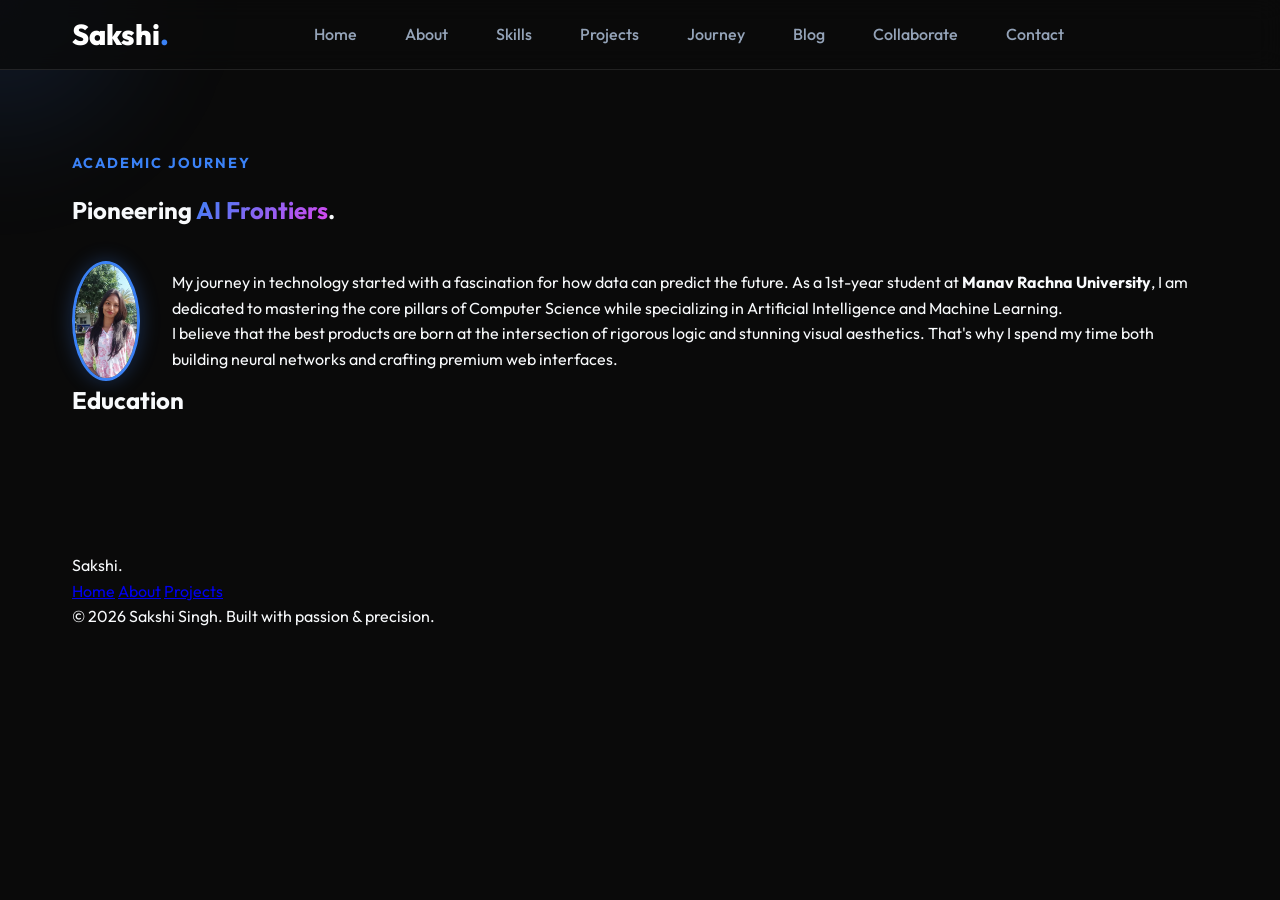
==== about.html @ fe0ff8fd "Initial commit: Professional Portfolio with 10 pages, dark theme, and animations" ====
<!DOCTYPE html>
<html lang="en">
<head>
    <meta charset="UTF-8">
    <meta name="viewport" content="width=device-width, initial-scale=1.0">
    <title>About | Sakshi Singh</title>
    <meta name="description" content="Learn more about Sakshi Singh, her academic journey in B.Tech CSE AIML at Manav Rachna University, and her passion for AI and Web Development.">
    <meta property="og:title" content="About Sakshi Singh | AI & ML Engineer">
    <meta property="og:description" content="My journey in technology and vision for the future of AI.">
    <link href="https://fonts.googleapis.com/css2?family=Outfit:wght@300;400;600;800&display=swap" rel="stylesheet">
    <link rel="stylesheet" href="style.css">
</head>
<body class="dark-theme">
    <main class="sub-page">
        <section class="container section">
            <h3 class="section-tag">Academic Journey</h3>
            <h1>Pioneering <span class="gradient-text">AI Frontiers</span>.</h1>
            <div class="about-flex">
                <div class="profile-img-container">
                    <img src="assets/profile.jpg" alt="Sakshi Singh" class="profile-img">
                </div>
                <div class="bio-text">
                    <p>My journey in technology started with a fascination for how data can predict the future. As a 1st-year student at <strong>Manav Rachna University</strong>, I am dedicated to mastering the core pillars of Computer Science while specializing in Artificial Intelligence and Machine Learning.</p>
                    <p>I believe that the best products are born at the intersection of rigorous logic and stunning visual aesthetics. That's why I spend my time both building neural networks and crafting premium web interfaces.</p>
                </div>
            </div>
            
            <div class="education-block">
                <h2>Education</h2>
                <div class="skill-card">
                    <h4>B.Tech CSE (AIML)</h4>
                    <p>Manav Rachna University | Batch 2025-2029</p>
                </div>
            </div>
        </section>
    </main>
    <script src="layout.js"></script>
    <script src="main.js"></script>
</body>
</html>
---- style.css ----
:root {
    --bg-dark: #0a0a0a;
    --bg-card: rgba(255, 255, 255, 0.05);
    --primary: #3b82f6;
    --secondary: #d946ef;
    --accent: #10b981;
    --text-main: #f8fafc;
    --text-muted: #94a3b8;
    --glass-border: rgba(255, 255, 255, 0.1);
    --font-main: 'Outfit', sans-serif;
    --transition: all 0.4s cubic-bezier(0.16, 1, 0.3, 1);
}

* {
    margin: 0;
    padding: 0;
    box-sizing: border-box;
    scroll-behavior: smooth;
}

body {
    background-color: var(--bg-dark);
    color: var(--text-main);
    font-family: var(--font-main);
    line-height: 1.6;
    overflow-x: hidden;
}

.container {
    max-width: 1200px;
    margin: 0 auto;
    padding: 0 2rem;
}

/* Cursor Glow */
.cursor-glow {
    position: fixed;
    width: 400px;
    height: 400px;
    background: radial-gradient(circle, rgba(59, 130, 246, 0.15) 0%, transparent 70%);
    border-radius: 50%;
    pointer-events: none;
    transform: translate(-50%, -50%);
    z-index: 1;
    filter: blur(40px);
}

/* Nav */
.glass-nav {
    position: fixed;
    top: 0;
    left: 0;
    width: 100%;
    height: 70px;
    z-index: 100;
    background: rgba(10, 10, 10, 0.8);
    backdrop-filter: blur(12px);
    border-bottom: 1px solid var(--glass-border);
    display: flex;
    align-items: center;
}

.nav-container {
    width: 100%;
    max-width: 1200px;
    margin: 0 auto;
    display: flex;
    justify-content: space-between;
    align-items: center;
    padding: 0 2rem;
}

.logo {
    font-size: 1.8rem;
    font-weight: 800;
    color: white;
    text-decoration: none;
}

.logo span {
    color: var(--primary);
}

.nav-links {
    display: flex;
    list-style: none;
    gap: 3rem;
}

.nav-links a {
    text-decoration: none;
    color: var(--text-muted);
    font-weight: 500;
    transition: var(--transition);
}

.nav-links a:hover {
    color: var(--primary);
}

/* Sections */
section {
    padding: 100px 0;
}

.section-tag {
    text-transform: uppercase;
    color: var(--primary);
    letter-spacing: 2px;
    font-size: 0.9rem;
    margin-bottom: 1rem;
    display: inline-block;
}

/* Hero */
.hero {
    height: 100vh;
    display: flex;
    align-items: center;
    position: relative;
    overflow: hidden;
}

.mesh-bg {
    position: absolute;
    top: 50%;
    left: 50%;
    transform: translate(-50%, -50%);
    width: 100%;
    height: 100%;
    background: 
        radial-gradient(at 0% 0%, rgba(59, 130, 246, 0.1) 0, transparent 50%),
        radial-gradient(at 100% 100%, rgba(217, 70, 239, 0.1) 0, transparent 50%);
    z-index: -1;
}

.hero h2 {
    font-size: 3rem;
    font-weight: 400;
    color: var(--text-muted);
}

.hero h1 {
    font-size: 6rem;
    font-weight: 800;
    line-height: 1;
    margin-bottom: 2rem;
}

.hero h1 span {
    color: var(--primary);
}

.hero p {
    font-size: 1.25rem;
    color: var(--text-muted);
    max-width: 600px;
    margin-bottom: 3rem;
}

/* Buttons */
.btn {
    display: inline-block;
    padding: 1rem 2.5rem;
    border-radius: 50px;
    text-decoration: none;
    font-weight: 600;
    transition: var(--transition);
    cursor: pointer;
    border: none;
    font-family: inherit;
}

.btn-primary {
    background: linear-gradient(135deg, var(--primary), var(--secondary));
    color: white;
    box-shadow: 0 10px 30px rgba(59, 130, 246, 0.4);
}

.btn-primary:hover {
    transform: translateY(-5px);
    box-shadow: 0 15px 40px rgba(59, 130, 246, 0.6);
}

.btn-secondary {
    background: transparent;
    color: white;
    border: 1px solid var(--glass-border);
    margin-left: 1.5rem;
}

.btn-secondary:hover {
    background: var(--bg-card);
    border-color: var(--primary);
}

/* Animations */
.reveal-text {
    opacity: 0;
    transform: translateY(30px);
    animation: reveal 1s forwards cubic-bezier(0.16, 1, 0.3, 1);
}

.delay-1 { animation-delay: 0.2s; }
.delay-2 { animation-delay: 0.4s; }
.delay-3 { animation-delay: 0.6s; }

@keyframes reveal {
    to {
        opacity: 1;
        transform: translateY(0);
    }
}

/* About Grid */
.grid {
    display: grid;
    grid-template-columns: 1fr 1fr;
    gap: 4rem;
    align-items: center;
}

.gradient-text {
    background: linear-gradient(135deg, var(--primary), var(--secondary));
    -webkit-background-clip: text;
    -webkit-text-fill-color: transparent;
}

.about-flex {
    display: flex;
    align-items: center;
    gap: 2rem;
    margin-top: 2rem;
}

.profile-img-container {
    width: 120px;
    height: 120px;
    border-radius: 50%;
    overflow: hidden;
    border: 3px solid var(--primary);
    box-shadow: 0 0 20px rgba(59, 130, 246, 0.3);
}

.profile-img {
    width: 100%;
    height: 100%;
    object-fit: cover;
}

.stats {
    display: flex;
    gap: 3rem;
    margin-top: 3rem;
}

.stat-item .number {
    display: block;
    font-size: 2.5rem;
    font-weight: 800;
    color: white;
}

.stat-item .label {
    color: var(--text-muted);
}

.skill-card {
    background: var(--bg-card);
    padding: 2.5rem;
    border-radius: 20px;
    border: 1px solid var(--glass-border);
    text-align: center;
    font-weight: 600;
    transition: var(--transition);
}

.skill-card:hover {
    background: rgba(255, 255, 255, 0.08);
    border-color: var(--primary);
    transform: translateY(-10px);
}

.skills-grid {
    display: grid;
    grid-template-columns: 1fr 1fr;
    gap: 1.5rem;
}

/* Projects */
.project-grid {
    display: grid;
    grid-template-columns: 1fr 1fr;
    gap: 2rem;
    margin-top: 3rem;
}

.project-card {
    background: var(--bg-card);
    border-radius: 24px;
    overflow: hidden;
    border: 1px solid var(--glass-border);
    transition: var(--transition);
}

.project-card:hover {
    transform: translateY(-10px);
    border-color: var(--primary);
}

.project-img {
    height: 300px;
    background-size: cover;
    background-position: center;
    border-bottom: 1px solid var(--glass-border);
}

.project-info {
    padding: 2rem;
}

.project-info h4 {
    font-size: 1.5rem;
    margin-bottom: 0.5rem;
}

.project-info p {
    color: var(--text-muted);
    margin-bottom: 1.5rem;
}

.project-link {
    text-decoration: none;
    color: var(--primary);
    font-weight: 600;
}

/* Form */
.glass-form {
    max-width: 600px;
    margin: 3rem auto;
    background: var(--bg-card);
    padding: 3rem;
    border-radius: 24px;
    border: 1px solid var(--glass-border);
}

.form-group {
    margin-bottom: 1.5rem;
}

input, textarea {
    width: 100%;
    padding: 1.2rem;
    background: rgba(255, 255, 255, 0.03);
    border: 1px solid var(--glass-border);
    border-radius: 12px;
    color: white;
    font-family: inherit;
    outline: none;
    transition: var(--transition);
}

input:focus, textarea:focus {
    border-color: var(--primary);
    background: rgba(255, 255, 255, 0.08);
}

#img-project-1 { background-image: url('assets/project1.png'); }
#img-project-2 { background-image: url('assets/project2.png'); }

/* Mobile Responsive */
@media (max-width: 768px) {
    .nav-links { display: none; }
    .nav-container { justify-content: center; }
    .hero h1 { font-size: 3.5rem; }
    .hero h2 { font-size: 1.8rem; }
    .grid, .project-grid, .skills-grid { grid-template-columns: 1fr; }
    .hero { text-align: center; padding-top: 50px; }
    .hero p { margin: 0 auto 2rem auto; font-size: 1.1rem; }
    .btn-secondary { margin-left: 0; margin-top: 1rem; width: 100%; }
    .btn-primary { width: 100%; }
    .stats { flex-direction: column; gap: 1.5rem; align-items: center; }
    .about-flex { flex-direction: column; text-align: center; }
}

/* Multi-Page Additions */
.sub-page {
    padding-top: 150px;
}

.project-hero-img {
    width: 100%;
    height: 500px;
    border-radius: 30px;
    background-size: cover;
    background-position: center;
    margin: 3rem 0;
    border: 1px solid var(--glass-border);
}

.case-study-content {
    max-width: 800px;
    margin-bottom: 4rem;
}

.meta {
    display: flex;
    gap: 2rem;
    margin-bottom: 2rem;
    padding: 1.5rem;
    background: var(--bg-card);
    border-radius: 15px;
    border: 1px solid var(--glass-border);
}

.contact-layout {
    display: grid;
    grid-template-columns: 1fr 1fr;
    gap: 4rem;
    margin-top: 3rem;
}

.c-item {
    margin-bottom: 2rem;
}

.c-item strong {
    display: block;
    color: var(--primary);
    margin-bottom: 0.5rem;
}

.skills-grid-detailed {
    display: grid;
    grid-template-columns: repeat(auto-fit, minmax(300px, 1fr));
    gap: 2rem;
    margin-top: 3rem;
}

.category {
    background: var(--bg-card);
    padding: 2.5rem;
    border-radius: 20px;
    border: 1px solid var(--glass-border);
}

.category h3 {
    margin-bottom: 1.5rem;
    color: var(--primary);
}

.category ul {
    list-style: none;
}

.category li {
    margin-bottom: 0.8rem;
    color: var(--text-muted);
}

.blog-grid {
    display: grid;
    grid-template-columns: repeat(auto-fit, minmax(300px, 1fr));
    gap: 2rem;
    margin-top: 3rem;
}

.date {
    display: block;
    font-size: 0.8rem;
    color: var(--primary);
    margin-bottom: 1rem;
    text-transform: uppercase;
    letter-spacing: 1px;
}
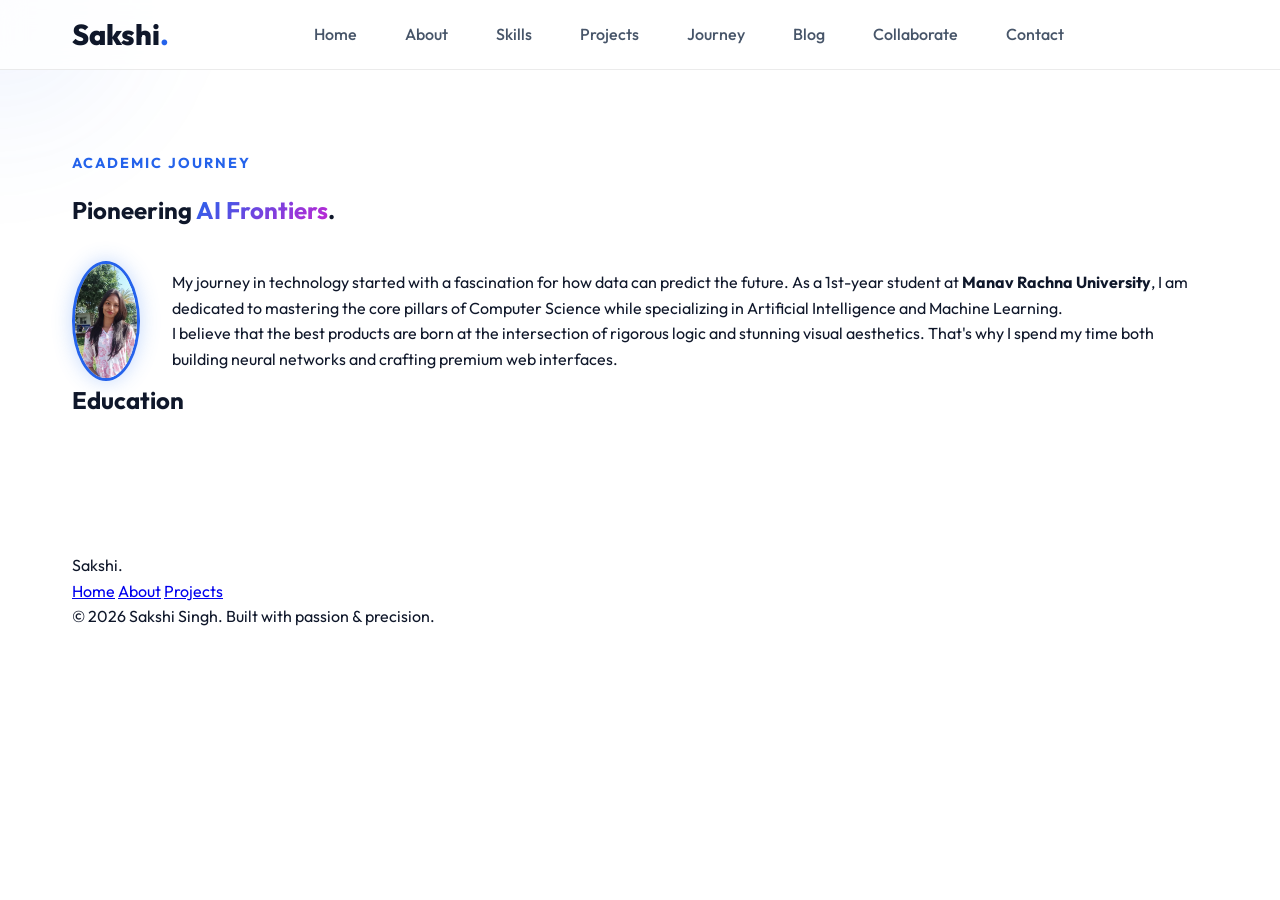
==== commit 4f0a7a40: "Design: Transitioned portfolio to a premium Light Theme" ====
--- a/about.html
+++ b/about.html
@@ -10,7 +10,7 @@
     <link href="https://fonts.googleapis.com/css2?family=Outfit:wght@300;400;600;800&display=swap" rel="stylesheet">
     <link rel="stylesheet" href="style.css">
 </head>
-<body class="dark-theme">
+<body class="light-theme">
     <main class="sub-page">
         <section class="container section">
             <h3 class="section-tag">Academic Journey</h3>
--- a/style.css
+++ b/style.css
@@ -1,12 +1,12 @@
 :root {
-    --bg-dark: #0a0a0a;
-    --bg-card: rgba(255, 255, 255, 0.05);
-    --primary: #3b82f6;
-    --secondary: #d946ef;
-    --accent: #10b981;
-    --text-main: #f8fafc;
-    --text-muted: #94a3b8;
-    --glass-border: rgba(255, 255, 255, 0.1);
+    --bg-main: #ffffff;
+    --bg-card: #f8fafc;
+    --primary: #2563eb;
+    --secondary: #c026d3;
+    --accent: #059669;
+    --text-main: #0f172a;
+    --text-muted: #475569;
+    --glass-border: rgba(0, 0, 0, 0.08);
     --font-main: 'Outfit', sans-serif;
     --transition: all 0.4s cubic-bezier(0.16, 1, 0.3, 1);
 }
@@ -19,7 +19,7 @@
 }
 
 body {
-    background-color: var(--bg-dark);
+    background-color: var(--bg-main);
     color: var(--text-main);
     font-family: var(--font-main);
     line-height: 1.6;
@@ -37,7 +37,7 @@
     position: fixed;
     width: 400px;
     height: 400px;
-    background: radial-gradient(circle, rgba(59, 130, 246, 0.15) 0%, transparent 70%);
+    background: radial-gradient(circle, rgba(37, 99, 235, 0.08) 0%, transparent 70%);
     border-radius: 50%;
     pointer-events: none;
     transform: translate(-50%, -50%);
@@ -53,7 +53,7 @@
     width: 100%;
     height: 70px;
     z-index: 100;
-    background: rgba(10, 10, 10, 0.8);
+    background: rgba(255, 255, 255, 0.8);
     backdrop-filter: blur(12px);
     border-bottom: 1px solid var(--glass-border);
     display: flex;
@@ -73,7 +73,7 @@
 .logo {
     font-size: 1.8rem;
     font-weight: 800;
-    color: white;
+    color: var(--text-main);
     text-decoration: none;
 }
 
@@ -129,8 +129,8 @@
     width: 100%;
     height: 100%;
     background: 
-        radial-gradient(at 0% 0%, rgba(59, 130, 246, 0.1) 0, transparent 50%),
-        radial-gradient(at 100% 100%, rgba(217, 70, 239, 0.1) 0, transparent 50%);
+        radial-gradient(at 0% 0%, rgba(37, 99, 235, 0.05) 0, transparent 50%),
+        radial-gradient(at 100% 100%, rgba(192, 38, 211, 0.05) 0, transparent 50%);
     z-index: -1;
 }
 
@@ -138,6 +138,18 @@
     font-size: 3rem;
     font-weight: 400;
     color: var(--text-muted);
+}
+
+.hero-grid {
+    display: grid;
+    grid-template-columns: 1.2fr 0.8fr;
+    gap: 4rem;
+    align-items: center;
+}
+
+.hero-image {
+    display: flex;
+    justify-content: center;
 }
 
 .hero h1 {
@@ -184,7 +196,7 @@
 
 .btn-secondary {
     background: transparent;
-    color: white;
+    color: var(--text-main);
     border: 1px solid var(--glass-border);
     margin-left: 1.5rem;
 }
@@ -240,6 +252,20 @@
     overflow: hidden;
     border: 3px solid var(--primary);
     box-shadow: 0 0 20px rgba(59, 130, 246, 0.3);
+    transition: var(--transition);
+}
+
+.profile-img-container.large {
+    width: 350px;
+    height: 350px;
+    border-width: 5px;
+    box-shadow: 0 0 50px rgba(59, 130, 246, 0.4);
+}
+
+.profile-img-container:hover {
+    transform: scale(1.05);
+    border-color: var(--secondary);
+    box-shadow: 0 0 60px rgba(217, 70, 239, 0.5);
 }
 
 .profile-img {
@@ -258,7 +284,7 @@
     display: block;
     font-size: 2.5rem;
     font-weight: 800;
-    color: white;
+    color: var(--text-main);
 }
 
 .stat-item .label {
@@ -276,9 +302,10 @@
 }
 
 .skill-card:hover {
-    background: rgba(255, 255, 255, 0.08);
+    background: white;
     border-color: var(--primary);
     transform: translateY(-10px);
+    box-shadow: 0 20px 40px rgba(0,0,0,0.05);
 }
 
 .skills-grid {
@@ -306,6 +333,7 @@
 .project-card:hover {
     transform: translateY(-10px);
     border-color: var(--primary);
+    box-shadow: 0 20px 40px rgba(0,0,0,0.05);
 }
 
 .project-img {
@@ -355,7 +383,7 @@
     background: rgba(255, 255, 255, 0.03);
     border: 1px solid var(--glass-border);
     border-radius: 12px;
-    color: white;
+    color: var(--text-main);
     font-family: inherit;
     outline: none;
     transition: var(--transition);
@@ -363,7 +391,7 @@
 
 input:focus, textarea:focus {
     border-color: var(--primary);
-    background: rgba(255, 255, 255, 0.08);
+    background: white;
 }
 
 #img-project-1 { background-image: url('assets/project1.png'); }
@@ -375,6 +403,9 @@
     .nav-container { justify-content: center; }
     .hero h1 { font-size: 3.5rem; }
     .hero h2 { font-size: 1.8rem; }
+    .hero-grid { grid-template-columns: 1fr; gap: 2rem; }
+    .hero-image { order: -1; }
+    .profile-img-container.large { width: 250px; height: 250px; }
     .grid, .project-grid, .skills-grid { grid-template-columns: 1fr; }
     .hero { text-align: center; padding-top: 50px; }
     .hero p { margin: 0 auto 2rem auto; font-size: 1.1rem; }
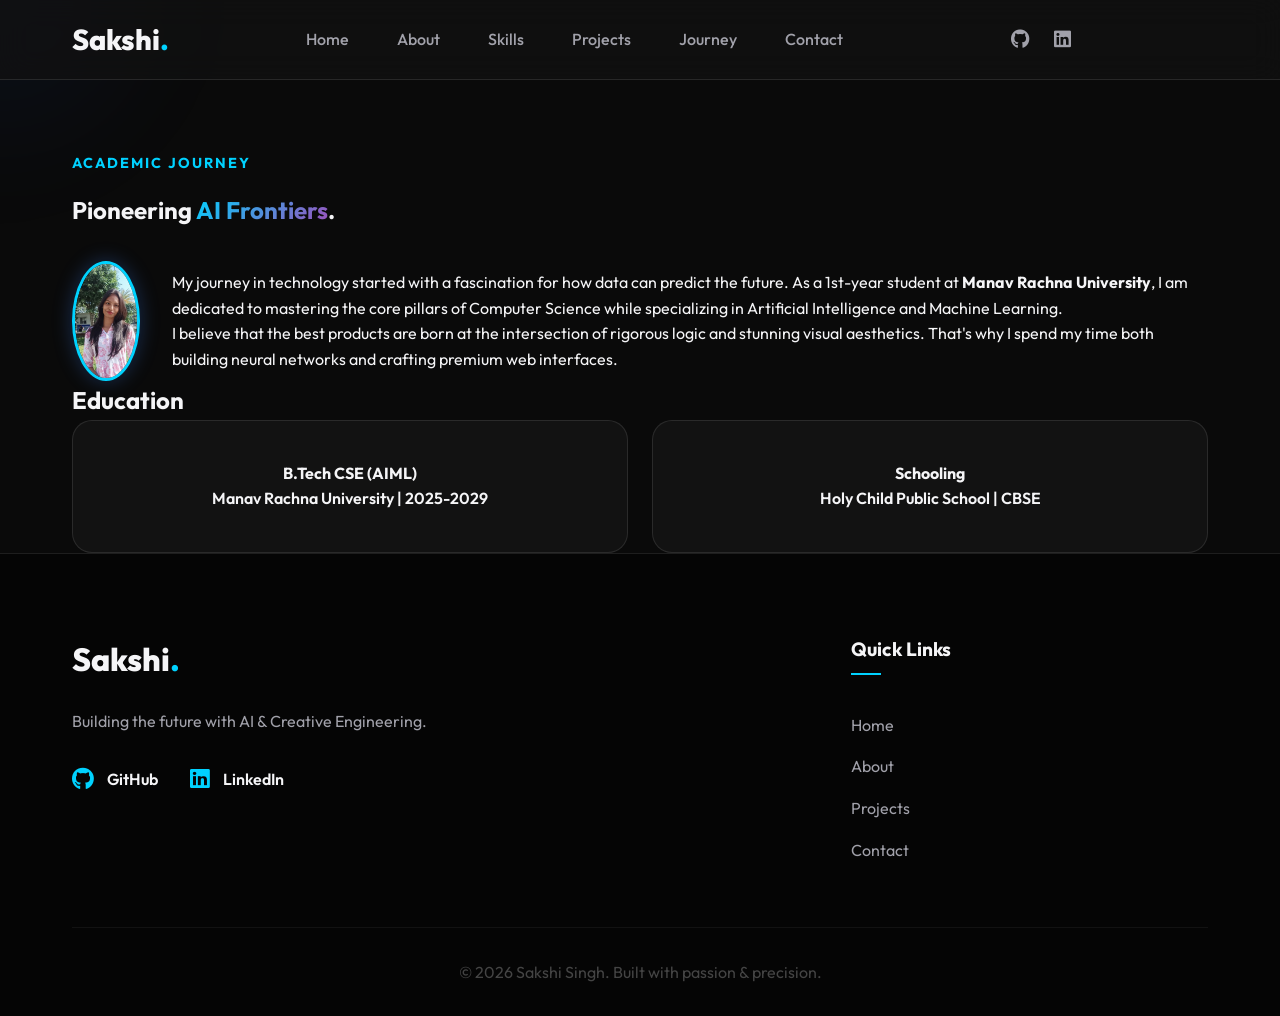
==== commit 29ae29bd: "Update: Premium dark theme, creative animations, and actual GitHub links" ====
--- a/about.html
+++ b/about.html
@@ -10,7 +10,7 @@
     <link href="https://fonts.googleapis.com/css2?family=Outfit:wght@300;400;600;800&display=swap" rel="stylesheet">
     <link rel="stylesheet" href="style.css">
 </head>
-<body class="light-theme">
+<body class="dark-theme">
     <main class="sub-page">
         <section class="container section">
             <h3 class="section-tag">Academic Journey</h3>
@@ -27,9 +27,15 @@
             
             <div class="education-block">
                 <h2>Education</h2>
-                <div class="skill-card">
-                    <h4>B.Tech CSE (AIML)</h4>
-                    <p>Manav Rachna University | Batch 2025-2029</p>
+                <div class="skills-grid">
+                    <div class="skill-card">
+                        <h4>B.Tech CSE (AIML)</h4>
+                        <p>Manav Rachna University | 2025-2029</p>
+                    </div>
+                    <div class="skill-card">
+                        <h4>Schooling</h4>
+                        <p>Holy Child Public School | CBSE</p>
+                    </div>
                 </div>
             </div>
         </section>
--- a/style.css
+++ b/style.css
@@ -1,14 +1,16 @@
 :root {
-    --bg-main: #ffffff;
-    --bg-card: #f8fafc;
-    --primary: #2563eb;
-    --secondary: #c026d3;
-    --accent: #059669;
-    --text-main: #0f172a;
-    --text-muted: #475569;
-    --glass-border: rgba(0, 0, 0, 0.08);
+    --bg-main: #0a0a0a;
+    --bg-card: #121212;
+    --primary: #00d2ff;
+    --secondary: #9d50bb;
+    --accent: #ff007a;
+    --text-main: #f5f5f7;
+    --text-muted: #a1a1aa;
+    --glass-background: rgba(18, 18, 18, 0.7);
+    --glass-border: rgba(255, 255, 255, 0.1);
     --font-main: 'Outfit', sans-serif;
-    --transition: all 0.4s cubic-bezier(0.16, 1, 0.3, 1);
+    --transition: all 0.5s cubic-bezier(0.23, 1, 0.32, 1);
+    --neon-glow: 0 0 20px rgba(0, 210, 255, 0.3);
 }
 
 * {
@@ -51,13 +53,44 @@
     top: 0;
     left: 0;
     width: 100%;
-    height: 70px;
-    z-index: 100;
-    background: rgba(255, 255, 255, 0.8);
-    backdrop-filter: blur(12px);
+    height: 80px;
+    z-index: 1000;
+    background: var(--glass-background);
+    backdrop-filter: blur(15px);
+    -webkit-backdrop-filter: blur(15px);
     border-bottom: 1px solid var(--glass-border);
     display: flex;
     align-items: center;
+}
+
+.bg-noise {
+    position: fixed;
+    top: 0;
+    left: 0;
+    width: 100%;
+    height: 100%;
+    opacity: 0.05;
+    z-index: 9999;
+    pointer-events: none;
+    background-image: url('https://grainy-gradients.vercel.app/noise.svg');
+}
+
+.social-links-nav {
+    display: flex;
+    gap: 1.5rem;
+    margin-left: 2rem;
+}
+
+.social-links-nav a {
+    color: var(--text-muted);
+    font-size: 1.2rem;
+    transition: var(--transition);
+}
+
+.social-links-nav a:hover {
+    color: var(--primary);
+    transform: translateY(-3px);
+    text-shadow: var(--neon-glow);
 }
 
 .nav-container {
@@ -112,6 +145,24 @@
     display: inline-block;
 }
 
+.section-title {
+    font-size: 3.5rem;
+    font-weight: 800;
+    margin-bottom: 3rem;
+    line-height: 1.2;
+}
+
+.cta {
+    background: var(--bg-card);
+    border-top: 1px solid var(--glass-border);
+    padding: 120px 0;
+}
+
+.cta p {
+    font-size: 1.2rem;
+    color: var(--text-muted);
+}
+
 /* Hero */
 .hero {
     height: 100vh;
@@ -123,15 +174,21 @@
 
 .mesh-bg {
     position: absolute;
-    top: 50%;
-    left: 50%;
-    transform: translate(-50%, -50%);
+    top: 0;
+    left: 0;
     width: 100%;
     height: 100%;
     background: 
-        radial-gradient(at 0% 0%, rgba(37, 99, 235, 0.05) 0, transparent 50%),
-        radial-gradient(at 100% 100%, rgba(192, 38, 211, 0.05) 0, transparent 50%);
+        radial-gradient(circle at 10% 20%, rgba(0, 210, 255, 0.08) 0%, transparent 40%),
+        radial-gradient(circle at 90% 80%, rgba(157, 80, 187, 0.1) 0%, transparent 40%),
+        radial-gradient(circle at 50% 50%, rgba(255, 0, 122, 0.03) 0%, transparent 60%);
     z-index: -1;
+    animation: pulseBg 10s infinite alternate linear;
+}
+
+@keyframes pulseBg {
+    0% { opacity: 0.5; transform: scale(1); }
+    100% { opacity: 0.8; transform: scale(1.1); }
 }
 
 .hero h2 {
@@ -299,13 +356,32 @@
     text-align: center;
     font-weight: 600;
     transition: var(--transition);
+    position: relative;
+    overflow: hidden;
 }
 
 .skill-card:hover {
-    background: white;
+    background: #1a1a1a;
     border-color: var(--primary);
     transform: translateY(-10px);
-    box-shadow: 0 20px 40px rgba(0,0,0,0.05);
+    box-shadow: var(--neon-glow);
+}
+
+.skill-card::after {
+    content: '';
+    position: absolute;
+    top: -50%;
+    left: -50%;
+    width: 200%;
+    height: 200%;
+    background: radial-gradient(circle at center, rgba(0, 210, 255, 0.1), transparent 50%);
+    opacity: 0;
+    transition: opacity 0.5s;
+    pointer-events: none;
+}
+
+.skill-card:hover::after {
+    opacity: 1;
 }
 
 .skills-grid {
@@ -505,3 +581,119 @@
     text-transform: uppercase;
     letter-spacing: 1px;
 }
+
+/* Footer */
+footer {
+    padding: 80px 0 30px;
+    background: #050505;
+    border-top: 1px solid var(--glass-border);
+}
+
+.footer-grid {
+    display: grid;
+    grid-template-columns: 2fr 1fr;
+    gap: 4rem;
+    margin-bottom: 4rem;
+}
+
+.footer-logo {
+    font-size: 2rem;
+    font-weight: 800;
+    margin-bottom: 1.5rem;
+}
+
+.footer-logo span {
+    color: var(--primary);
+}
+
+.footer-info p {
+    color: var(--text-muted);
+    max-width: 400px;
+    margin-bottom: 2rem;
+}
+
+.social-links-footer {
+    display: flex;
+    gap: 2rem;
+}
+
+.social-links-footer a {
+    color: var(--text-main);
+    text-decoration: none;
+    font-weight: 600;
+    transition: var(--transition);
+    display: flex;
+    align-items: center;
+    gap: 0.8rem;
+}
+
+.social-links-footer a i {
+    font-size: 1.4rem;
+    color: var(--primary);
+}
+
+.social-links-footer a:hover {
+    color: var(--primary);
+    transform: translateX(5px);
+}
+
+.footer-links h4 {
+    margin-bottom: 2rem;
+    font-size: 1.2rem;
+    position: relative;
+}
+
+.footer-links h4::after {
+    content: '';
+    position: absolute;
+    bottom: -10px;
+    left: 0;
+    width: 30px;
+    height: 2px;
+    background: var(--primary);
+}
+
+.footer-links {
+    display: flex;
+    flex-direction: column;
+    gap: 1rem;
+}
+
+.footer-links a {
+    color: var(--text-muted);
+    text-decoration: none;
+    transition: var(--transition);
+}
+
+.footer-links a:hover {
+    color: var(--primary);
+    padding-left: 5px;
+}
+
+.copyright {
+    text-align: center;
+    color: #444;
+    padding-top: 2rem;
+    border-top: 1px solid rgba(255,255,255,0.05);
+}
+
+/* Animations for "Creative Way" */
+@keyframes glow {
+    from { text-shadow: 0 0 10px rgba(0,210,255,0.2); }
+    to { text-shadow: 0 0 20px rgba(0,210,255,0.5), 0 0 30px rgba(157,80,187,0.3); }
+}
+
+.gradient-text {
+    animation: glow 3s infinite alternate;
+}
+
+/* Custom Selection */
+::selection {
+    background: var(--primary);
+    color: white;
+}
+
+@media (max-width: 768px) {
+    .footer-grid { grid-template-columns: 1fr; gap: 3rem; }
+    .social-links-nav { display: none; }
+}
